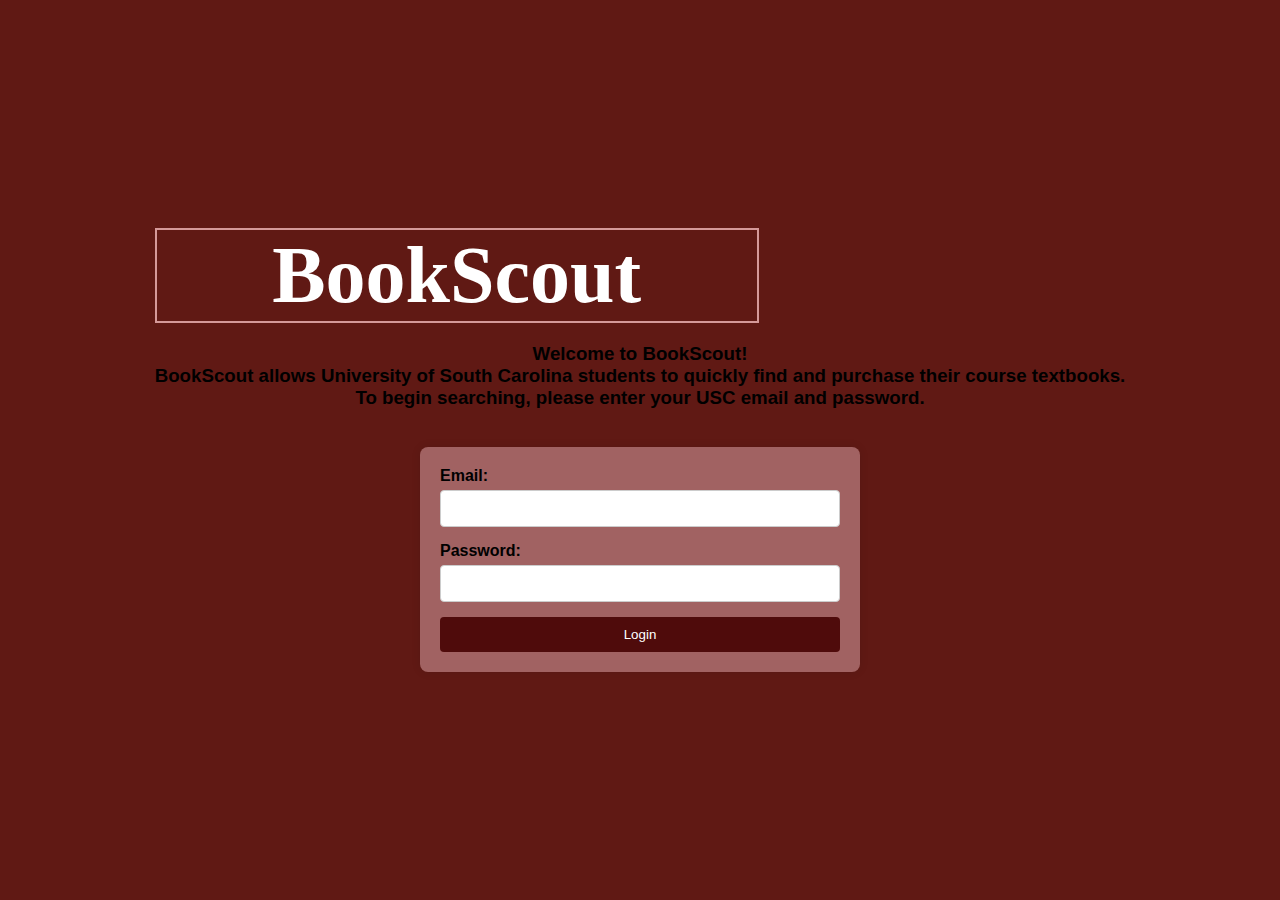
==== index.html @ 435dfca6 "Update index.html" ====
<!DOCTYPE html>
<html lang="en">
<head>
    <meta charset="UTF-8">
    <meta name="viewport" content="width=device-width, initial-scale=1.0">
    <title>BookScout</title>
    <link rel="stylesheet" href="BookScout.css">
    <script>
        function redirectToHomepage(event) {
            event.preventDefault(); // Prevent the form from submitting the traditional way
            // You can add validation logic here if needed
            window.location.href = "BookScout_Home.html"; 
        }
    </script>
</head>
<body>
    <header>
        <div class="titleborder">
            <h1 class="title">BookScout</h1>
        </div>
        <div>
                <h3 class="directions">Welcome to BookScout! <br> 
                    BookScout allows University of South Carolina students to quickly find and purchase their course textbooks. <br> 
                    To begin searching, please enter your USC email and password. </h3>
            </div>
    </header>
    <main>
        <form class="login-form" onsubmit="redirectToHomepage(event)">
            <label for="email">Email:</label>
            <input type="email" id="email" name="email" required>
            
            <label for="password">Password:</label>
            <input type="password" id="password" name="password" required>
            
            <button type="submit">Login</button>
        </form>
    </main>
</body>
</html>
---- BookScout.css ----
body {
        font-family: Arial, sans-serif;
        margin: 0;
        padding: 0;
        display: flex;
        flex-direction: column;
        justify-content: center;
        align-items: center;
        height: 100vh;
        background-color: #601914;
    }
    
    header {
        text-align: center;
        margin-bottom: 20px;
    }
    
    .title {
        font-size: 2em;
        margin: 0;
        align-items: center;
    }
    
    main {
        display: flex;
        justify-content: center;
        align-items: center;
        width: 100%;
    }
    
    .login-form {
        background: rgb(161, 98, 98);
        padding: 20px;
        border-radius: 8px;
        box-shadow: 0 0 10px rgba(0, 0, 0, 0.1);
        width: 100%;
        max-width: 400px;
        display: flex;
        flex-direction: column;
    }
    
    .login-form label {
        margin-bottom: 5px;
        font-weight: bold;
    }
    
    .login-form input {
        margin-bottom: 15px;
        padding: 10px;
        border: 1px solid #ccc;
        border-radius: 4px;
    }
    
    .login-form button {
        padding: 10px;
        background-color: #4f0b0b;
        color: white;
        border: none;
        border-radius: 4px;
        cursor: pointer;
    }
    
    .login-form button:hover {
        background-color: #300505;
    }
    
    .title {
        color:white;
        font-size: 80px;
        font-family: Georgia, serif;
        text-decoration: solid;
    }

    .titleborder {
        width: 600px;
        border: solid rgb(213, 153, 153) 2px;
        align-items: center;
    }

    .Hometitle {
        color:white;
        font-size: 80px;
        font-family: Georgia, serif;
        text-decoration: solid;
    }

    .MenuButtons {
        display: flex; /* Use flexbox layout */
        flex-direction: column; /* Arrange items in a column */
        align-items: center; 
        padding: 20px; 
    }
    
    .MenuButtons h3 {
        margin: 10px 0; 
    }
    
    .MenuButtons a {
        display: block; 
        width: 600px; 
        padding: 15px; 
        text-align: center; 
        text-decoration: none; 
        color: black; 
        background-color: white; 
        border-radius: 5px; /* Rounded corners */
        transition: background-color 0.3s; 
    }
    
    .MenuButtons a:hover {
        background-color: rgba(220, 220, 220, 0.5); 
    }


    nav {
        background-color: #ae5454; 
        padding: 10px; 
        text-align: center; 
        width: 100%; 
        position: fixed; 
        top: 0; 
        left: 0;
        z-index: 1000; /
    }
    nav a {
        color: white; 
        margin: 0 15px; 
        text-decoration: none; 
        font-size: 1.2em; 
    }
    nav a:hover {
        text-decoration: underline; 
    }



                                            /* TEXTBOOK FINDER CSS */

    .titleborder {
        text-align: center; /* Center the title */
        margin-bottom: 20px; /* Add space below the title */
    }
    .search-container {
        margin-top: 20px;
        text-align: center;
    }
    .result-item {
        margin: 10px;
        padding: 10px;
        background-color: white;
        border: 1px solid #000000;
        display: inline-block;
        width: 200px;
    }
    img {
        width: 100px;
        height: auto;
    }

                                         /* SHOPPING CART CSS */

    .cart-item {
        margin: 10px;
        padding: 10px;
        border: 1px solid #000000;
        display: inline-block;
        width: 200px;
    }
    img {
        width: 100px;
        height: auto;

    }
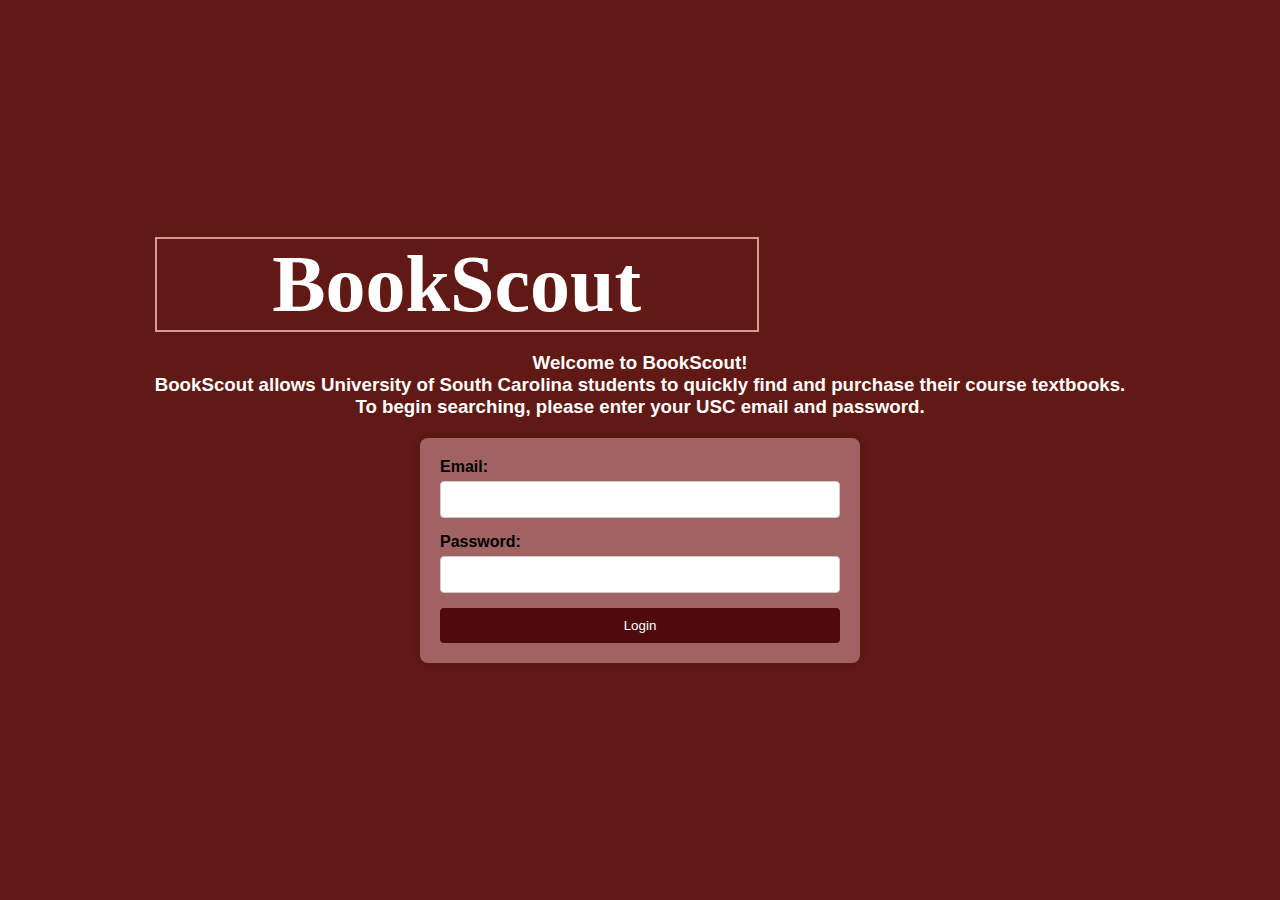
==== commit 7b4ba8ee: "Update index.html" ====
--- a/index.html
+++ b/index.html
@@ -18,11 +18,9 @@
         <div class="titleborder">
             <h1 class="title">BookScout</h1>
         </div>
-        <div>
                 <h3 class="directions">Welcome to BookScout! <br> 
                     BookScout allows University of South Carolina students to quickly find and purchase their course textbooks. <br> 
                     To begin searching, please enter your USC email and password. </h3>
-            </div>
     </header>
     <main>
         <form class="login-form" onsubmit="redirectToHomepage(event)">
--- a/BookScout.css
+++ b/BookScout.css
@@ -83,6 +83,12 @@
         font-size: 80px;
         font-family: Georgia, serif;
         text-decoration: solid;
+    }
+
+    .directions{
+        color: white; 
+        margin: 0;
+        align-items: center;
     }
 
     .MenuButtons {
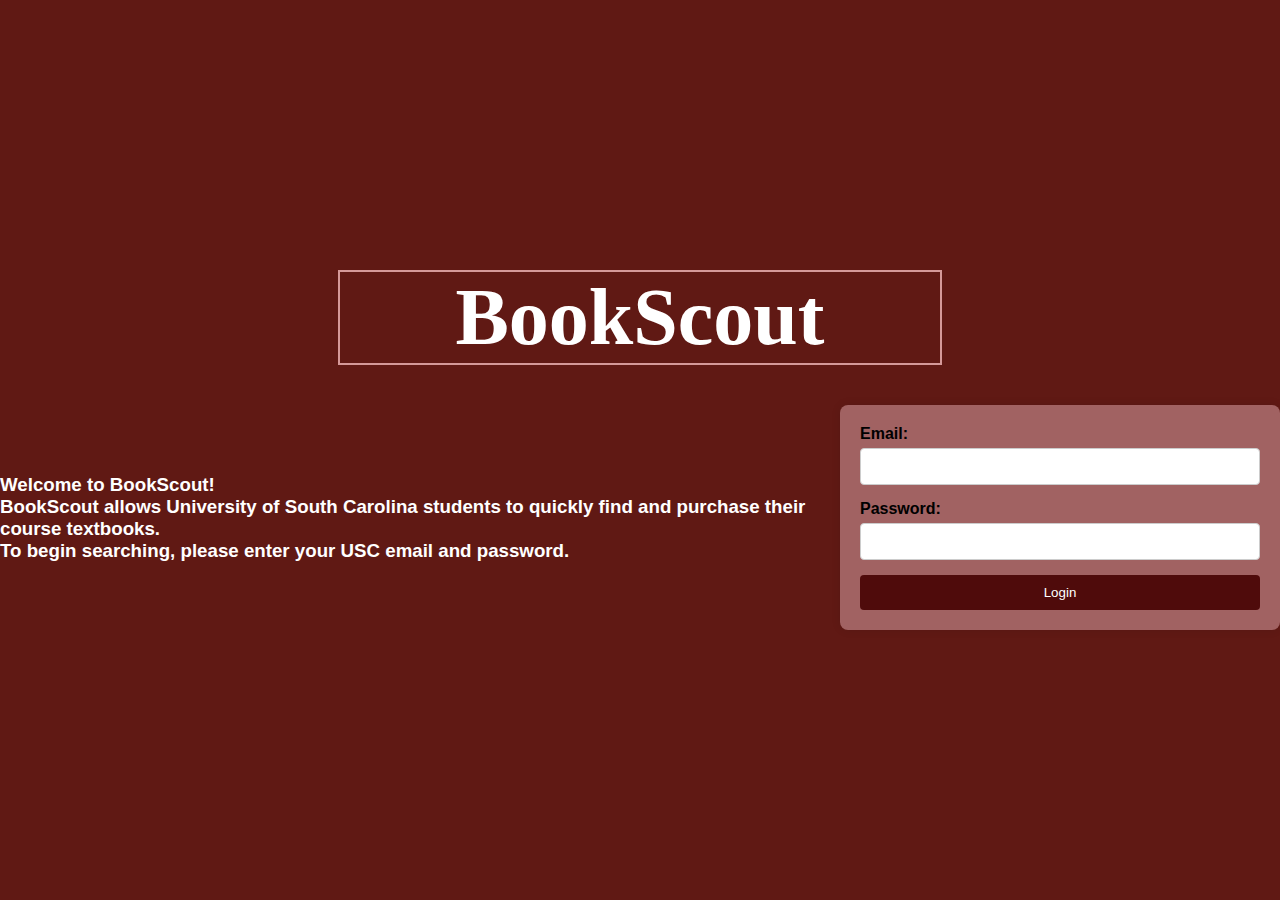
==== commit 6e42f096: "Update index.html" ====
--- a/index.html
+++ b/index.html
@@ -18,11 +18,12 @@
         <div class="titleborder">
             <h1 class="title">BookScout</h1>
         </div>
-                <h3 class="directions">Welcome to BookScout! <br> 
+    </header>
+    <main>
+         <h3 class="directions">Welcome to BookScout! <br> 
                     BookScout allows University of South Carolina students to quickly find and purchase their course textbooks. <br> 
                     To begin searching, please enter your USC email and password. </h3>
-    </header>
-    <main>
+        
         <form class="login-form" onsubmit="redirectToHomepage(event)">
             <label for="email">Email:</label>
             <input type="email" id="email" name="email" required>
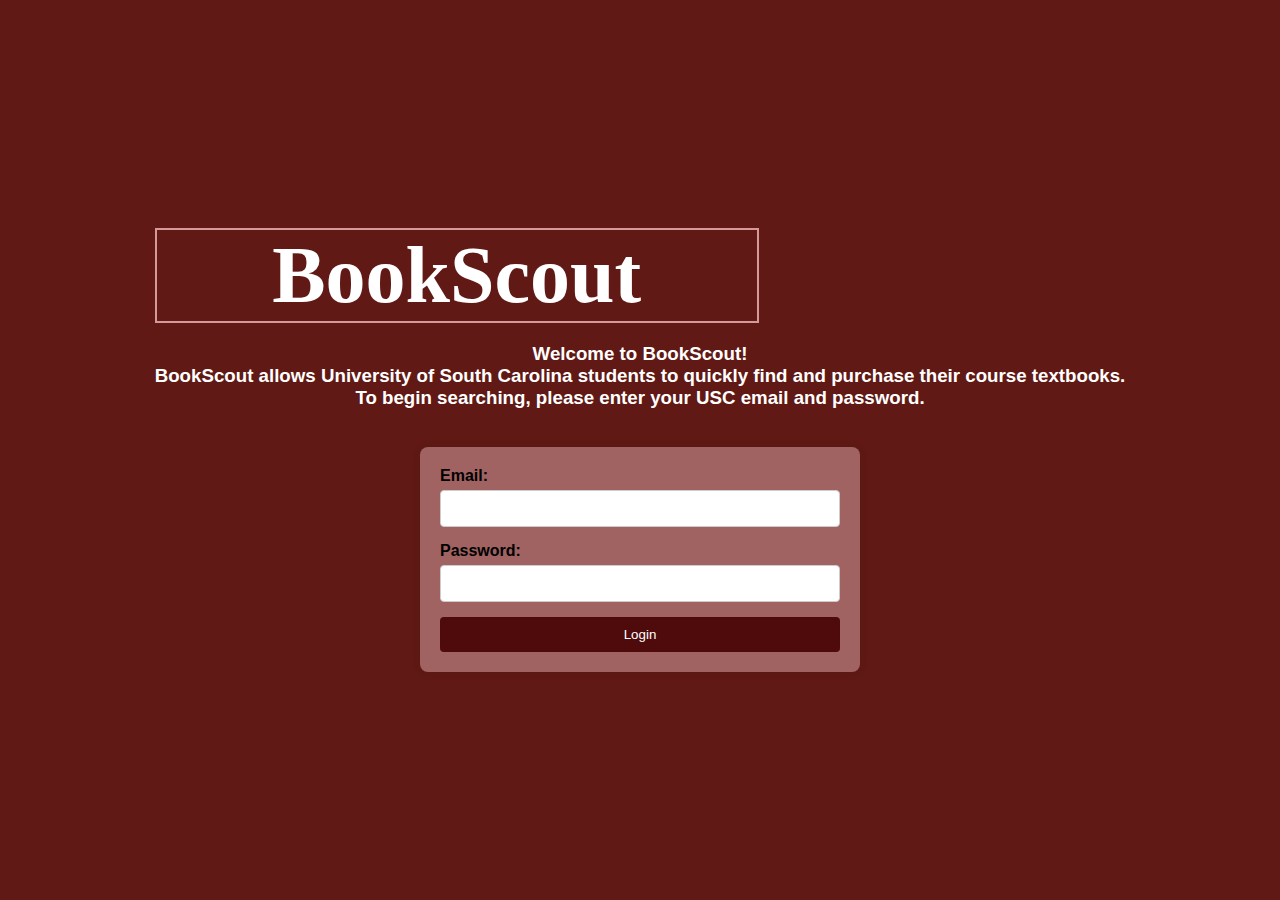
==== commit 6f728dbb: "Update index.html" ====
--- a/index.html
+++ b/index.html
@@ -18,12 +18,13 @@
         <div class="titleborder">
             <h1 class="title">BookScout</h1>
         </div>
+        <div class="directions">
+        <h3>Welcome to BookScout! <br> 
+        BookScout allows University of South Carolina students to quickly find and purchase their course textbooks. <br> 
+        To begin searching, please enter your USC email and password. </h3>
+        </div>
     </header>
     <main>
-         <h3 class="directions">Welcome to BookScout! <br> 
-                    BookScout allows University of South Carolina students to quickly find and purchase their course textbooks. <br> 
-                    To begin searching, please enter your USC email and password. </h3>
-        
         <form class="login-form" onsubmit="redirectToHomepage(event)">
             <label for="email">Email:</label>
             <input type="email" id="email" name="email" required>
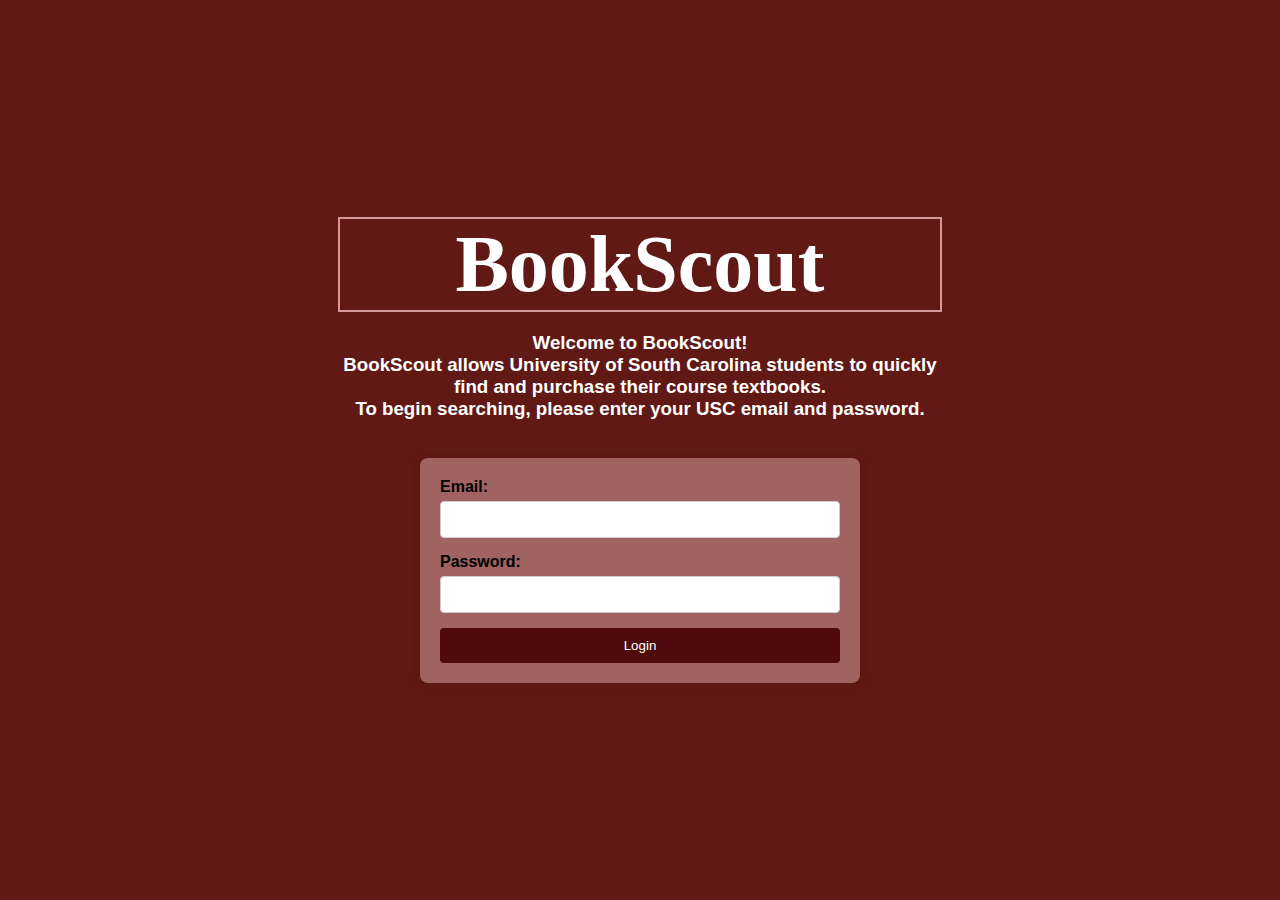
==== commit 7d4e6cd5: "Update index.html" ====
--- a/index.html
+++ b/index.html
@@ -5,10 +5,18 @@
     <meta name="viewport" content="width=device-width, initial-scale=1.0">
     <title>BookScout</title>
     <link rel="stylesheet" href="BookScout.css">
+    <style>
+        .directions {
+    text-align: center; 
+    margin: 0 auto; 
+    max-width: 600px; 
+    color: white;
+}
+    </style>
     <script>
         function redirectToHomepage(event) {
             event.preventDefault(); // Prevent the form from submitting the traditional way
-            // You can add validation logic here if needed
+            // No validation logic 
             window.location.href = "BookScout_Home.html"; 
         }
     </script>
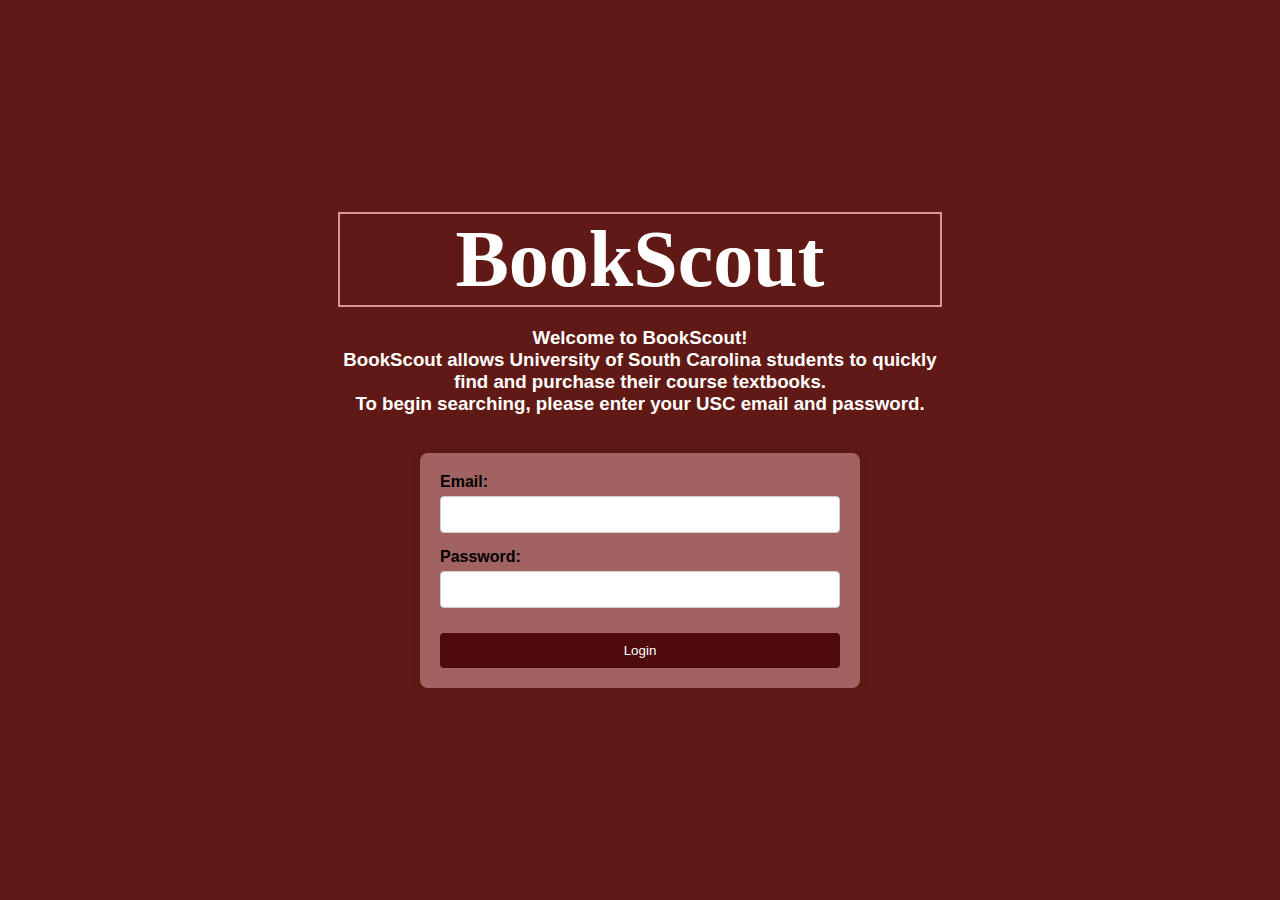
==== commit bb9e87b3: "Add files via upload" ====
--- a/index.html
+++ b/index.html
@@ -44,4 +44,4 @@
         </form>
     </main>
 </body>
-</html>
+</html>--- a/BookScout.css
+++ b/BookScout.css
@@ -19,7 +19,6 @@
     .title {
         font-size: 2em;
         margin: 0;
-        align-items: center;
     }
     
     main {
@@ -75,7 +74,6 @@
     .titleborder {
         width: 600px;
         border: solid rgb(213, 153, 153) 2px;
-        align-items: center;
     }
 
     .Hometitle {
@@ -83,12 +81,6 @@
         font-size: 80px;
         font-family: Georgia, serif;
         text-decoration: solid;
-    }
-
-    .directions{
-        color: white; 
-        margin: 0;
-        align-items: center;
     }
 
     .MenuButtons {
@@ -166,15 +158,86 @@
 
                                          /* SHOPPING CART CSS */
 
-    .cart-item {
-        margin: 10px;
-        padding: 10px;
-        border: 1px solid #000000;
-        display: inline-block;
-        width: 200px;
-    }
-    img {
-        width: 100px;
-        height: auto;
-
-    }
+.checkout {
+    color: white;
+    text-align: center;
+    font-size: 20px;
+    }
+.cart-item {
+    display: flex;
+    align-items: flex-start;
+    margin-bottom: 20px;
+    }
+.cart-item img {
+    max-width: 100px;
+    margin-right: 20px;
+    }
+.cart-item-details {
+    display: flex;
+    flex-direction: column;
+    }
+.cart-item h4,
+.cart-item p,
+.cart-item a {
+    margin: 5px 0;
+    color: white;
+    }
+.total {
+    color: white;
+    font-size: 24px;
+    text-align: center;
+    margin-top: 20px;
+    }
+button {
+    margin-top: 10px;
+    padding: 5px 10px;
+    cursor: pointer;
+    }
+
+                                        /* CHECK OUT CSS */
+.checkout-container {
+    width: 50%;
+    margin: auto;
+    background-color: #995d5d;
+    padding: 20px;
+    border-radius: 10px;
+    color: white;
+    }
+.cart-item {
+    display: flex;
+    justify-content: space-between;
+    margin-bottom: 10px;
+    padding: 10px 0;
+    border-bottom: 1px solid #fff;
+    }
+.total {
+    font-size: 24px;
+    text-align: right;
+    margin-top: 20px;
+    }
+.form-group {
+    margin-bottom: 15px;
+    }
+.form-group label {
+    display: block;
+    color: white;
+    margin-bottom: 5px;
+    }
+.form-group input {
+    width: 100%;
+    padding: 10px;
+    border-radius: 5px;
+    border: 1px solid #ccc;
+    }
+.submit-button {
+    background-color: #450a0a;
+    color: white;
+    padding: 10px 20px;
+    border: none;
+    border-radius: 5px;
+    cursor: pointer;
+    font-size: 18px;
+    }
+.submit-button:hover{
+    background-color: #2f0707;
+    }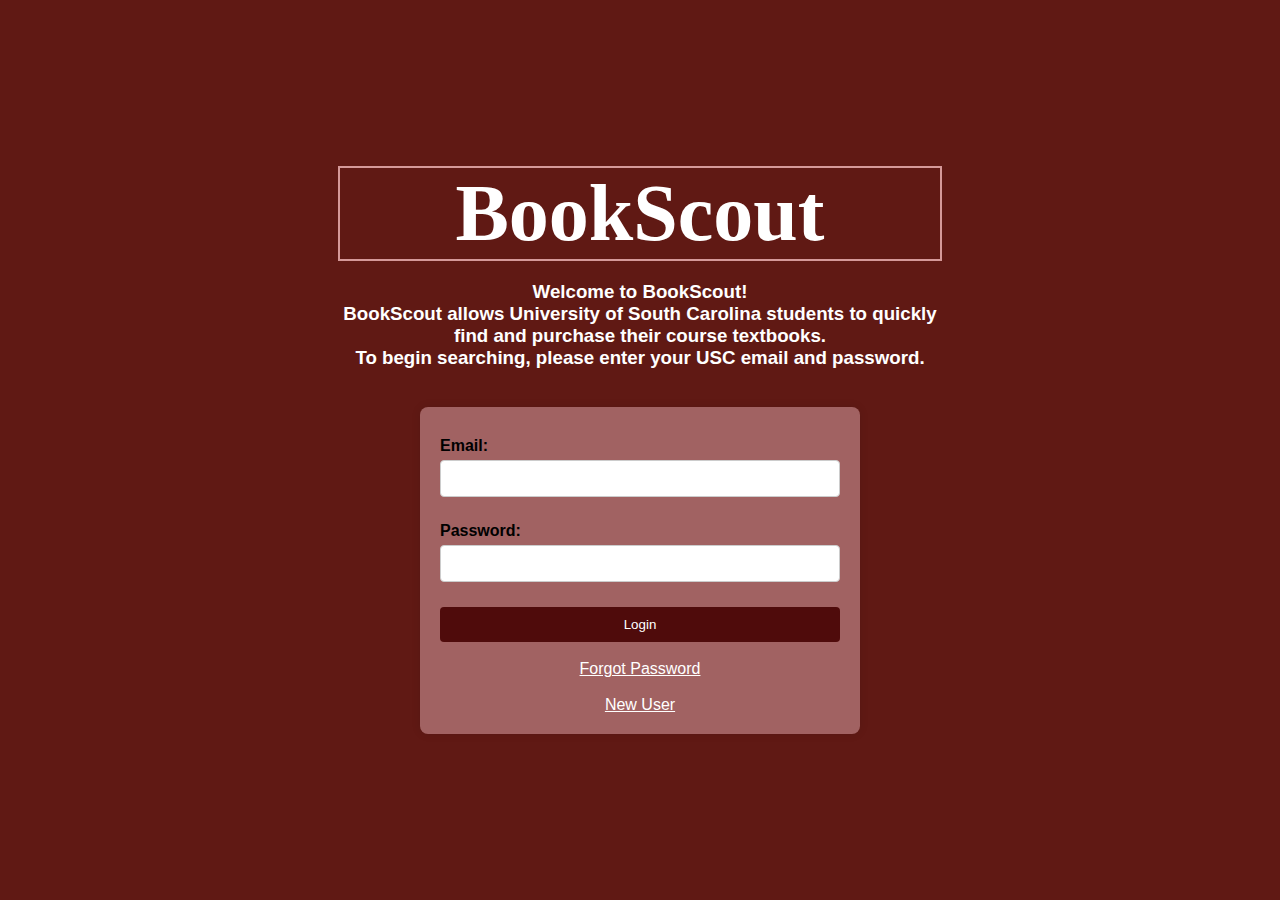
==== commit 68260d3c: "Add files via upload" ====
--- a/index.html
+++ b/index.html
@@ -39,8 +39,14 @@
             
             <label for="password">Password:</label>
             <input type="password" id="password" name="password" required>
-            
             <button type="submit">Login</button>
+            <br>
+            <div class=forgotpassword>
+            <a href="ForgotPassword.html">Forgot Password</a>
+            <br>
+            <br>
+            <a href="NewAccount.html"> New User</a>
+            </div>
         </form>
     </main>
 </body>
--- a/BookScout.css
+++ b/BookScout.css
@@ -1,3 +1,23 @@
+
+.cart-icon {
+    width: 48px; 
+    height: 48px; 
+    vertical-align: middle; 
+}
+
+.cart-badge {
+    position: absolute;
+    top: -5px; 
+    right: -10px; 
+    background-color:#601914; 
+    color: white; 
+    border-radius: 50%; 
+    padding: 2px 5px; 
+    font-size: 12px; 
+}
+
+
+
 
     body {
         font-family: Arial, sans-serif;
@@ -240,4 +260,137 @@
     }
 .submit-button:hover{
     background-color: #2f0707;
-    }+    }
+
+
+                                         /* ForgotPassword CSS */
+    .forgotpassword {
+        text-align: center; 
+    }
+    
+    .forgotpassword a {
+        color: white;
+
+    }
+    
+    .forgotpassword a:visited {
+        color: white;
+    }
+    
+                                       /* ForgotPassword CSS */
+    .SSC {
+        text-align: center; 
+        text-decoration: underline;
+        background-color: #300505;
+    }
+    
+    .SSC a {
+        color: white;
+
+    }
+    
+    .SSC a:visited {
+        color: white;
+    }
+    
+    .email {
+        color:white;
+        text-align: center;
+    }
+
+                            /* New USER  */
+
+
+
+.account-options {
+    display: flex;
+    justify-content: space-between;
+    color: white;
+    padding: 20px;
+}
+
+
+.left-section, .right-section {
+    width: 45%;
+    text-align: center;
+}
+
+
+.submit-button {
+    margin-top: 10px;
+    padding: 8px 16px;
+    font-size: 16px;
+    cursor: pointer;
+}
+
+.SSC a {
+    color: white;
+    text-decoration: none;
+}
+
+
+.login-form-container {
+    width: 300px;
+    margin: 0 auto;
+    text-align: center;
+    color: white;
+}
+
+.login-form-container h2 {
+    margin-bottom: 20px;
+}
+
+
+.google-login {
+    background-color:#300505;
+    color: white;
+    border: none;
+    padding: 10px 20px;
+    margin-bottom: 20px;
+    cursor: pointer;
+    font-size: 16px;
+}
+
+
+form {
+    display: flex;
+    flex-direction: column;
+}
+
+form label {
+    margin: 10px 0 5px;
+    text-align: left;
+}
+
+form input {
+    padding: 8px;
+    margin-bottom: 15px;
+    border: 1px solid #ddd;
+    border-radius: 4px;
+}
+
+
+.create-account-button {
+    background-color: #300505;
+    color: white;
+    border: none;
+    padding: 10px 20px;
+    cursor: pointer;
+    font-size: 16px;
+}
+
+
+.popup {
+    display: none; 
+    position: fixed;
+    top: 50%;
+    left: 50%;
+    transform: translate(-50%, -50%);
+    background-color:#450a0a;
+    color: white;
+    padding: 20px;
+    border-radius: 5px;
+    text-align: center;
+    font-size: 18px;
+    z-index: 1000; 
+}
